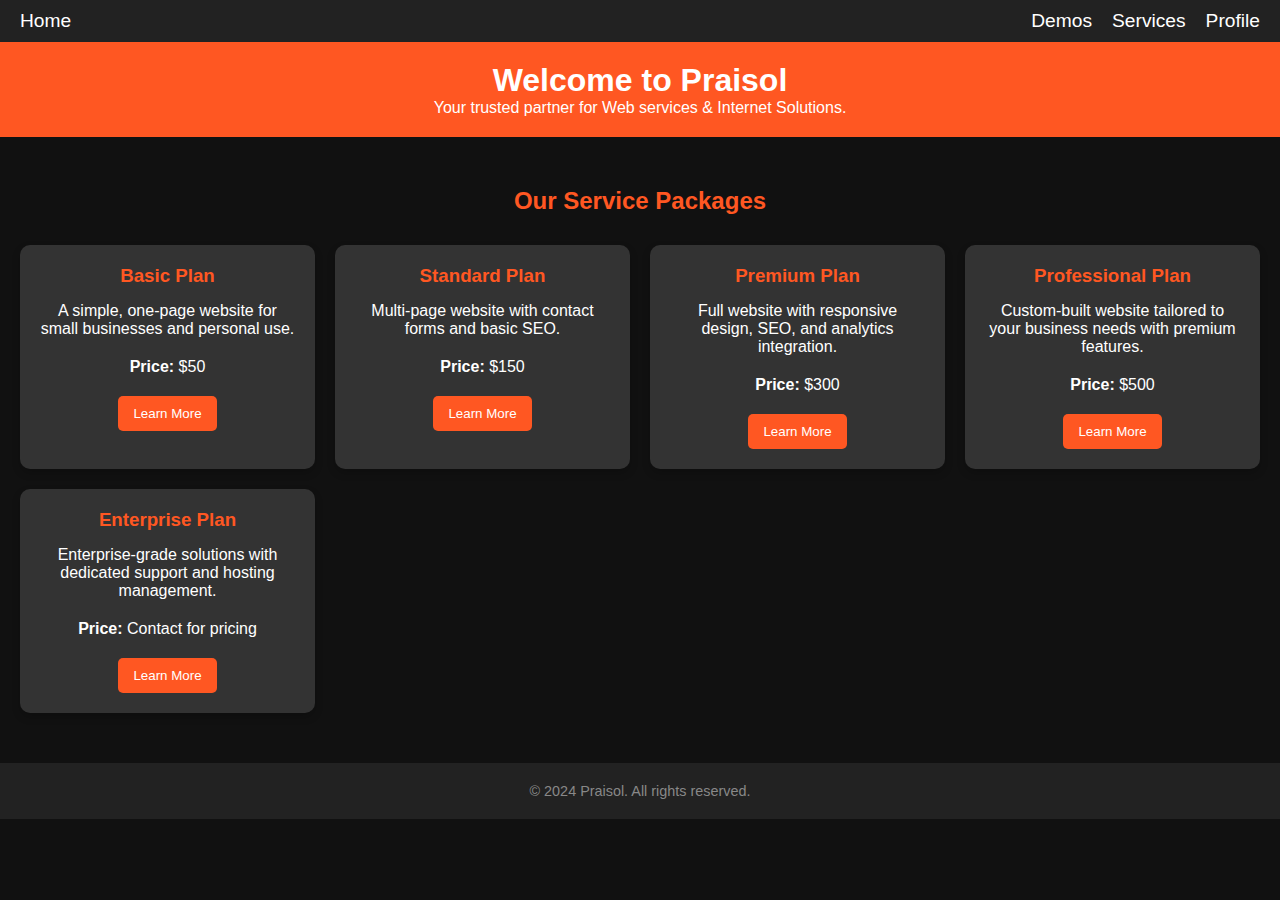
==== index.html @ 49decff8 "Update index.html" ====
<!DOCTYPE html>
<html lang="en">
<head>
    <title>Praisol Agency - Custom Web Development Services</title>
    <meta name="description" content="Praisol Agency offers professional web development services for small businesses. Get custom, responsive websites at affordable prices.">
    <meta name="description" content="Praisol Agency offers custom web development services for small businesses with packages including SEO, responsive design, and analytics integration.">
    <meta name="author" content="Praisol Agency">
    <meta name="msvalidate.01" content="613B2ACCCB56F6FA4C4CE433500E9EB5" />
    <meta charset="UTF-8">
    <meta name="viewport" content="width=device-width, initial-scale=1.0">
    <meta http-equiv="X-UA-Compatible" content="ie=edge">
    <meta name="google-site-verification" content="wK39eZARyYCd-YYlsCUYFobNko0Jjmi5jmxDN1LS5v4" />
    <title>Praisol - Web Services</title>
    <style>
        * {
            margin: 0;
            padding: 0;
            box-sizing: border-box;
        }

        body {
            font-family: Arial, sans-serif;
            background-color: #111;
            color: #fff;
        }

        /* Navigation bar styles */
        nav {
            display: flex;
            justify-content: space-between;
            align-items: center;
            background-color: #222;
            padding: 10px 20px;
        }

        nav .left, nav .right {
            display: flex;
            align-items: center;
        }

        nav .left a {
            color: #fff;
            text-decoration: none;
            font-size: 1.2rem;
            margin-right: 20px;
        }

        nav .right a {
            color: #fff;
            text-decoration: none;
            margin-left: 20px;
            font-size: 1.2rem;
        }

        nav a:hover {
            color: #ff5722;
        }

        header {
            background-color: #ff5722;
            padding: 20px;
            text-align: center;
        }

        header h1 {
            color: #fff;
        }

        section {
            padding: 50px 20px;
            text-align: center;
        }

        section h2 {
            color: #ff5722;
            margin-bottom: 20px;
        }

        .card-container {
            display: grid;
            grid-template-columns: repeat(auto-fit, minmax(250px, 1fr));
            gap: 20px;
            margin-top: 30px;
            justify-items: center;
        }

        .card {
            background-color: #333;
            color: #fff;
            border-radius: 10px;
            box-shadow: 0 4px 8px rgba(0, 0, 0, 0.2);
            width: 100%;
            max-width: 300px;
            padding: 20px;
            transition: transform 0.3s ease;
        }

        .card:hover {
            transform: scale(1.05);
        }

        .card h3 {
            color: #ff5722;
            margin-bottom: 15px;
        }

        .card p {
            font-size: 1rem;
            margin-bottom: 20px;
        }

        .card button {
            background-color: #ff5722;
            border: none;
            color: #fff;
            padding: 10px 15px;
            border-radius: 5px;
            cursor: pointer;
            transition: background-color 0.3s ease;
        }

        .card button:hover {
            background-color: #e64a19;
        }

        footer {
            background-color: #222;
            padding: 20px;
            text-align: center;
            color: #888;
            font-size: 0.9rem;
        }

        @media (max-width: 600px) {
            section {
                padding: 20px;
            }

            .card {
                padding: 15px;
            }

            .card h3 {
                font-size: 1.2rem;
            }

            nav .left a, nav .right a {
                font-size: 1rem;
            }
        }
    </style>
</head>
<body>

<!-- Navigation Bar -->
<nav>
    <div class="left">
        <a href="#">Home</a>
    </div>
    <div class="right">
        <a href="#">Demos</a>
        <a href="#">Services</a>
        <a href="#">Profile</a>
    </div>
</nav>

<header>
    <h1>Welcome to Praisol</h1>
    <p>Your trusted partner for Web services & Internet Solutions.</p>
</header>

<section>
    <h2>Our Service Packages</h2>
    <div class="card-container">
        <!-- Package 1 -->
        <div class="card">
            <h3>Basic Plan</h3>
            <p>A simple, one-page website for small businesses and personal use.</p>
            <p><strong>Price:</strong> $50</p>
            <button>Learn More</button>
        </div>
        <!-- Package 2 -->
        <div class="card">
            <h3>Standard Plan</h3>
            <p>Multi-page website with contact forms and basic SEO.</p>
            <p><strong>Price:</strong> $150</p>
            <button>Learn More</button>
        </div>
        <!-- Package 3 -->
        <div class="card">
            <h3>Premium Plan</h3>
            <p>Full website with responsive design, SEO, and analytics integration.</p>
            <p><strong>Price:</strong> $300</p>
            <button>Learn More</button>
        </div>
        <!-- Package 4 -->
        <div class="card">
            <h3>Professional Plan</h3>
            <p>Custom-built website tailored to your business needs with premium features.</p>
            <p><strong>Price:</strong> $500</p>
            <button>Learn More</button>
        </div>
        <!-- Package 5 -->
        <div class="card">
            <h3>Enterprise Plan</h3>
            <p>Enterprise-grade solutions with dedicated support and hosting management.</p>
            <p><strong>Price:</strong> Contact for pricing</p>
            <button>Learn More</button>
        </div>
    </div>
</section>

<footer>
    <p>&copy; 2024 Praisol. All rights reserved.</p>
</footer>

</body>
</html>
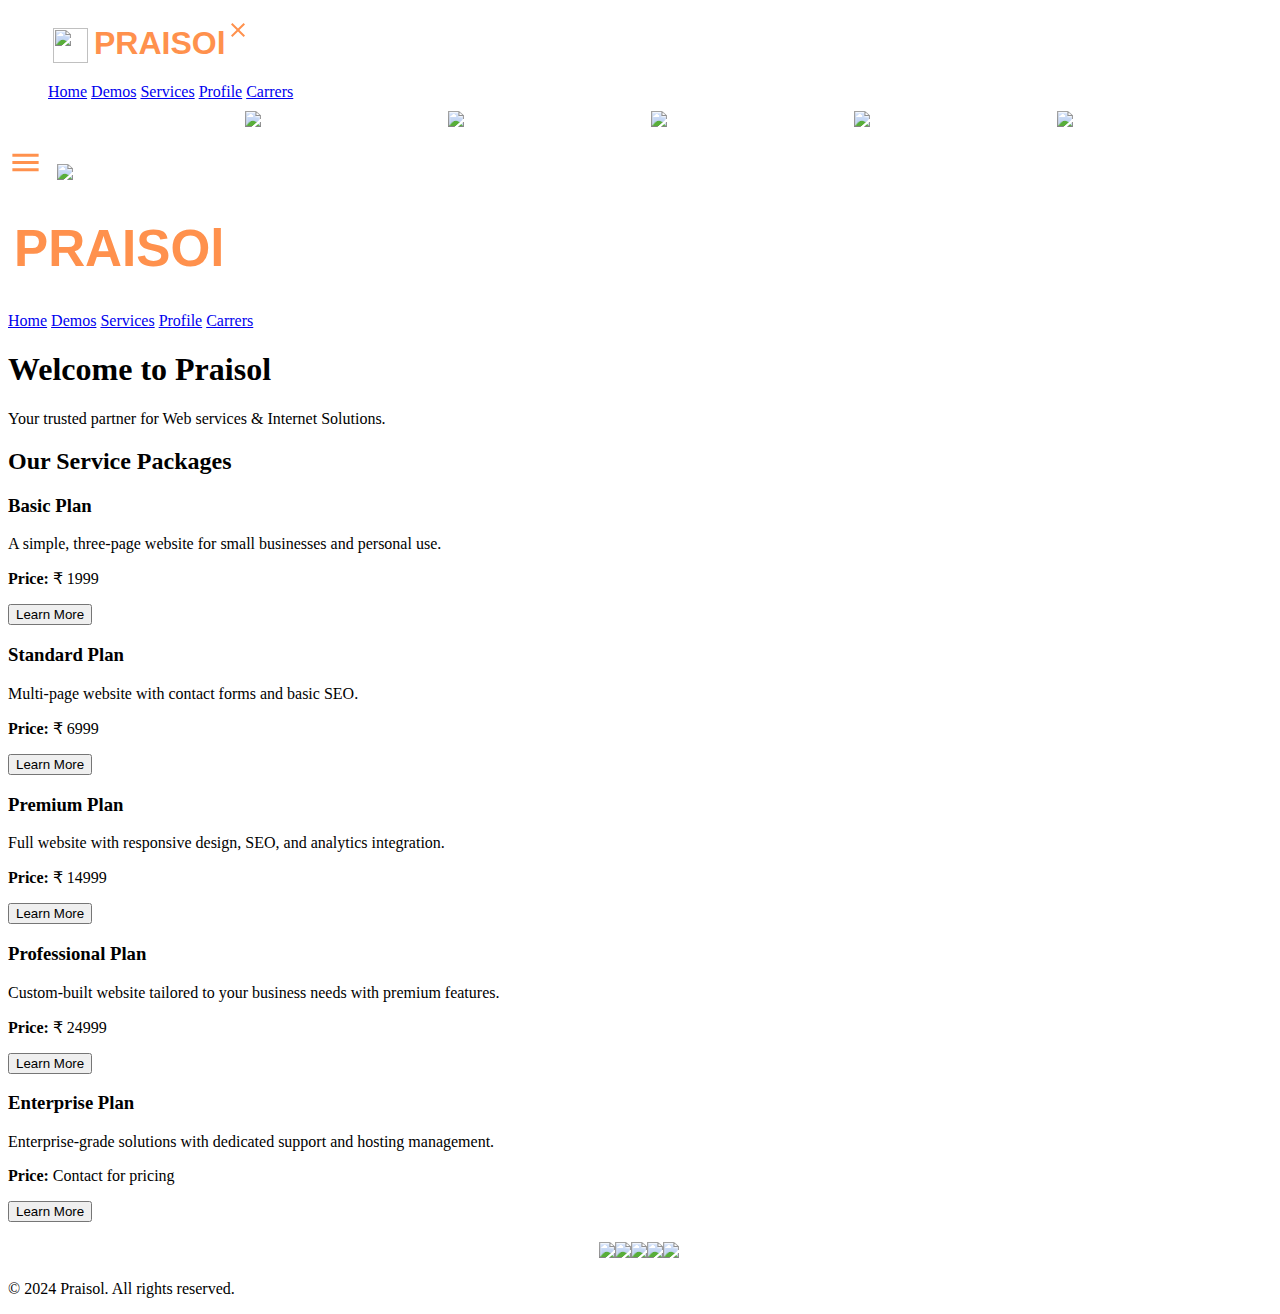
==== commit 02111335: "Update index.html" ====
--- a/index.html
+++ b/index.html
@@ -3,167 +3,53 @@
 <head>
     <title>Praisol Agency - Custom Web Development Services</title>
     <meta name="description" content="Praisol Agency offers professional web development services for small businesses. Get custom, responsive websites at affordable prices.">
-    <meta name="description" content="Praisol Agency offers custom web development services for small businesses with packages including SEO, responsive design, and analytics integration.">
     <meta name="author" content="Praisol Agency">
-    <meta name="msvalidate.01" content="613B2ACCCB56F6FA4C4CE433500E9EB5" />
     <meta charset="UTF-8">
     <meta name="viewport" content="width=device-width, initial-scale=1.0">
     <meta http-equiv="X-UA-Compatible" content="ie=edge">
-    <meta name="google-site-verification" content="wK39eZARyYCd-YYlsCUYFobNko0Jjmi5jmxDN1LS5v4" />
-    <title>Praisol - Web Services</title>
-    <style>
-        * {
-            margin: 0;
-            padding: 0;
-            box-sizing: border-box;
-        }
-
-        body {
-            font-family: Arial, sans-serif;
-            background-color: #111;
-            color: #fff;
-        }
-
-        /* Navigation bar styles */
-        nav {
-            display: flex;
-            justify-content: space-between;
-            align-items: center;
-            background-color: #222;
-            padding: 10px 20px;
-        }
-
-        nav .left, nav .right {
-            display: flex;
-            align-items: center;
-        }
-
-        nav .left a {
-            color: #fff;
-            text-decoration: none;
-            font-size: 1.2rem;
-            margin-right: 20px;
-        }
-
-        nav .right a {
-            color: #fff;
-            text-decoration: none;
-            margin-left: 20px;
-            font-size: 1.2rem;
-        }
-
-        nav a:hover {
-            color: #ff5722;
-        }
-
-        header {
-            background-color: #ff5722;
-            padding: 20px;
-            text-align: center;
-        }
-
-        header h1 {
-            color: #fff;
-        }
-
-        section {
-            padding: 50px 20px;
-            text-align: center;
-        }
-
-        section h2 {
-            color: #ff5722;
-            margin-bottom: 20px;
-        }
-
-        .card-container {
-            display: grid;
-            grid-template-columns: repeat(auto-fit, minmax(250px, 1fr));
-            gap: 20px;
-            margin-top: 30px;
-            justify-items: center;
-        }
-
-        .card {
-            background-color: #333;
-            color: #fff;
-            border-radius: 10px;
-            box-shadow: 0 4px 8px rgba(0, 0, 0, 0.2);
-            width: 100%;
-            max-width: 300px;
-            padding: 20px;
-            transition: transform 0.3s ease;
-        }
-
-        .card:hover {
-            transform: scale(1.05);
-        }
-
-        .card h3 {
-            color: #ff5722;
-            margin-bottom: 15px;
-        }
-
-        .card p {
-            font-size: 1rem;
-            margin-bottom: 20px;
-        }
-
-        .card button {
-            background-color: #ff5722;
-            border: none;
-            color: #fff;
-            padding: 10px 15px;
-            border-radius: 5px;
-            cursor: pointer;
-            transition: background-color 0.3s ease;
-        }
-
-        .card button:hover {
-            background-color: #e64a19;
-        }
-
-        footer {
-            background-color: #222;
-            padding: 20px;
-            text-align: center;
-            color: #888;
-            font-size: 0.9rem;
-        }
-
-        @media (max-width: 600px) {
-            section {
-                padding: 20px;
-            }
-
-            .card {
-                padding: 15px;
-            }
-
-            .card h3 {
-                font-size: 1.2rem;
-            }
-
-            nav .left a, nav .right a {
-                font-size: 1rem;
-            }
-        }
-    </style>
+    <link href="https://fonts.googleapis.com/css2?family=Pacifico&display=swap" rel="stylesheet">
+    <link rel="stylesheet" href="styles.css">
 </head>
 <body>
 
 <!-- Navigation Bar -->
 <nav>
-    <div class="left">
-        <a href="#">Home</a>
+    <ul class="sidebar">
+        <div class="logoandname"  style="display: flex; flex-direction:row ; width:auto ;margin-top:16px; margin-left:5px; " >
+
+        <img style="width:35px; height:35px; margin-top:12px"src="icons/Praisol_logo_selfmade-removebg-preview.png">
+        <h1 style="font-family: 'Segoe UI', Tahoma, Geneva, Verdana, sans-serif; font-style:'Tahoma'; margin-left:6px; margin-top: 9px; color:#ff914d; text-decoration:none"> PRAISOl</h1>
+        <a style="margin-top:2px;" onclick="closeSidebar()"><svg xmlns="http://www.w3.org/2000/svg" height="24px" viewBox="0 -960 960 960" width="24px" fill="#ff914d"><path d="m256-200-56-56 224-224-224-224 56-56 224 224 224-224 56 56-224 224 224 224-56 56-224-224-224 224Z"/></svg></a>
     </div>
-    <div class="right">
-        <a href="#">Demos</a>
-        <a href="#">Services</a>
-        <a href="#">Profile</a>
+        <a href="indexreal.html">Home</a>
+        <a href="demos.html">Demos</a>
+        <a href="services.html">Services</a>
+        <a href="profile.html">Profile</a>
+        <a href="carrers.html">Carrers</a>
+        </div>
+        <div class="container" style="margin: 10px; display:flex; justify-content:space-evenly">
+            <img href="#" width="16" height="16" src="https://img.icons8.com/office/16/whatsapp--v1.png" alt="whatsapp--v1"/>
+            <img href="#" width="16" height="16" src="https://img.icons8.com/doodle/48/apple-phone.png" alt="apple-phone"/>
+            <img href="#" width="16" height="16" src="https://img.icons8.com/officel/80/facebook-new.png" alt="facebook-new"/>
+            <img href="#" width="16" height="16" src="https://img.icons8.com/officel/80/instagram-new.png" alt="instagram-new"/>
+            <img href="#" width="18" height="18" src="https://img.icons8.com/color/48/linkedin.png" alt="linkedin"/>
+            
+        </div>
+    </ul>
+        <div class="left">
+            <a style="margin-top:5px" onclick="showSidebar()" ><svg xmlns="http://www.w3.org/2000/svg" height="35px" viewBox="0 -960 960 960" width="35px" fill=" #ff914d"><path d="M120-240v-80h720v80H120Zm0-200v-80h720v80H120Zm0-200v-80h720v80H120Z"/></svg></a>    
+            <img style="width:75px; height:auto;margin-left:10px;"src="icons/Praisol_logo_selfmade-removebg-preview.png">
+                <h1 style="font-family: 'Segoe UI', Tahoma, Geneva, Verdana, sans-serif; font-style:'Tahoma'; margin-left:6px;  color:#ff914d; text-decoration:none; font-size:3.2rem"> PRAISOl</h1>
     </div>
-</nav>
+    <div class="right" id="nav-links">
+        <a href="indexreal.html">Home</a>
+        <a href="demos.html">Demos</a>
+        <a href="services.html">Services</a>
+        <a href="profile.html">Profile</a>
+        <a href="carrers.html">Carrers</a>
 
+    </div>
+    </nav>
 <header>
     <h1>Welcome to Praisol</h1>
     <p>Your trusted partner for Web services & Internet Solutions.</p>
@@ -172,35 +58,31 @@
 <section>
     <h2>Our Service Packages</h2>
     <div class="card-container">
-        <!-- Package 1 -->
+        <!-- Package Cards -->
         <div class="card">
             <h3>Basic Plan</h3>
-            <p>A simple, one-page website for small businesses and personal use.</p>
-            <p><strong>Price:</strong> $50</p>
+            <p>A simple, three-page website for small businesses and personal use.</p>
+            <p><strong>Price:</strong> ₹ 1999</p>
             <button>Learn More</button>
         </div>
-        <!-- Package 2 -->
         <div class="card">
             <h3>Standard Plan</h3>
             <p>Multi-page website with contact forms and basic SEO.</p>
-            <p><strong>Price:</strong> $150</p>
+            <p><strong>Price:</strong> ₹ 6999</p>
             <button>Learn More</button>
         </div>
-        <!-- Package 3 -->
         <div class="card">
             <h3>Premium Plan</h3>
             <p>Full website with responsive design, SEO, and analytics integration.</p>
-            <p><strong>Price:</strong> $300</p>
+            <p><strong>Price:</strong> ₹ 14999</p>
             <button>Learn More</button>
         </div>
-        <!-- Package 4 -->
         <div class="card">
             <h3>Professional Plan</h3>
             <p>Custom-built website tailored to your business needs with premium features.</p>
-            <p><strong>Price:</strong> $500</p>
+            <p><strong>Price:</strong> ₹ 24999</p>
             <button>Learn More</button>
         </div>
-        <!-- Package 5 -->
         <div class="card">
             <h3>Enterprise Plan</h3>
             <p>Enterprise-grade solutions with dedicated support and hosting management.</p>
@@ -209,10 +91,42 @@
         </div>
     </div>
 </section>
+<div class="cont2" style="display:flex; justify-content:center; margin:20px;">
+    <img width="16" height="16" src="https://img.icons8.com/office/16/whatsapp--v1.png" alt="whatsapp--v1"/>
+    <img width="16" height="16" src="https://img.icons8.com/doodle/48/apple-phone.png" alt="apple-phone"/>
+    <img width="16" height="16" src="https://img.icons8.com/officel/80/facebook-new.png" alt="facebook-new"/>
+    <img width="16" height="16" src="https://img.icons8.com/officel/80/instagram-new.png" alt="instagram-new"/>
+    <img href="#" width="18" height="18" src="https://img.icons8.com/color/48/linkedin.png" alt="linkedin"/>
+
+</div>
 
 <footer>
     <p>&copy; 2024 Praisol. All rights reserved.</p>
 </footer>
 
+<script src="script.js"></script>
+<script>
+    function showSidebar(){
+        const sidebar = document.querySelector('.sidebar')
+        sidebar.style.display = 'flex'
+        const navbar = document.querySelector('.left')
+        navbar.style.display ='none'
+        const navbar2 = document.querySelector('.right')
+        navbar2.style.display ='none'
+    
+    }
+</script>
+<script>
+    function closeSidebar(){
+        const sidebar =  document.querySelector('.sidebar')
+        
+        sidebar.style.display = 'none'
+        const navbar = document.querySelector('.left')
+        navbar.style.display ='flex'
+        const navbar2 = document.querySelector('.right')
+        navbar2.style.display ='flex'
+    
+    }
+</script>
 </body>
 </html>
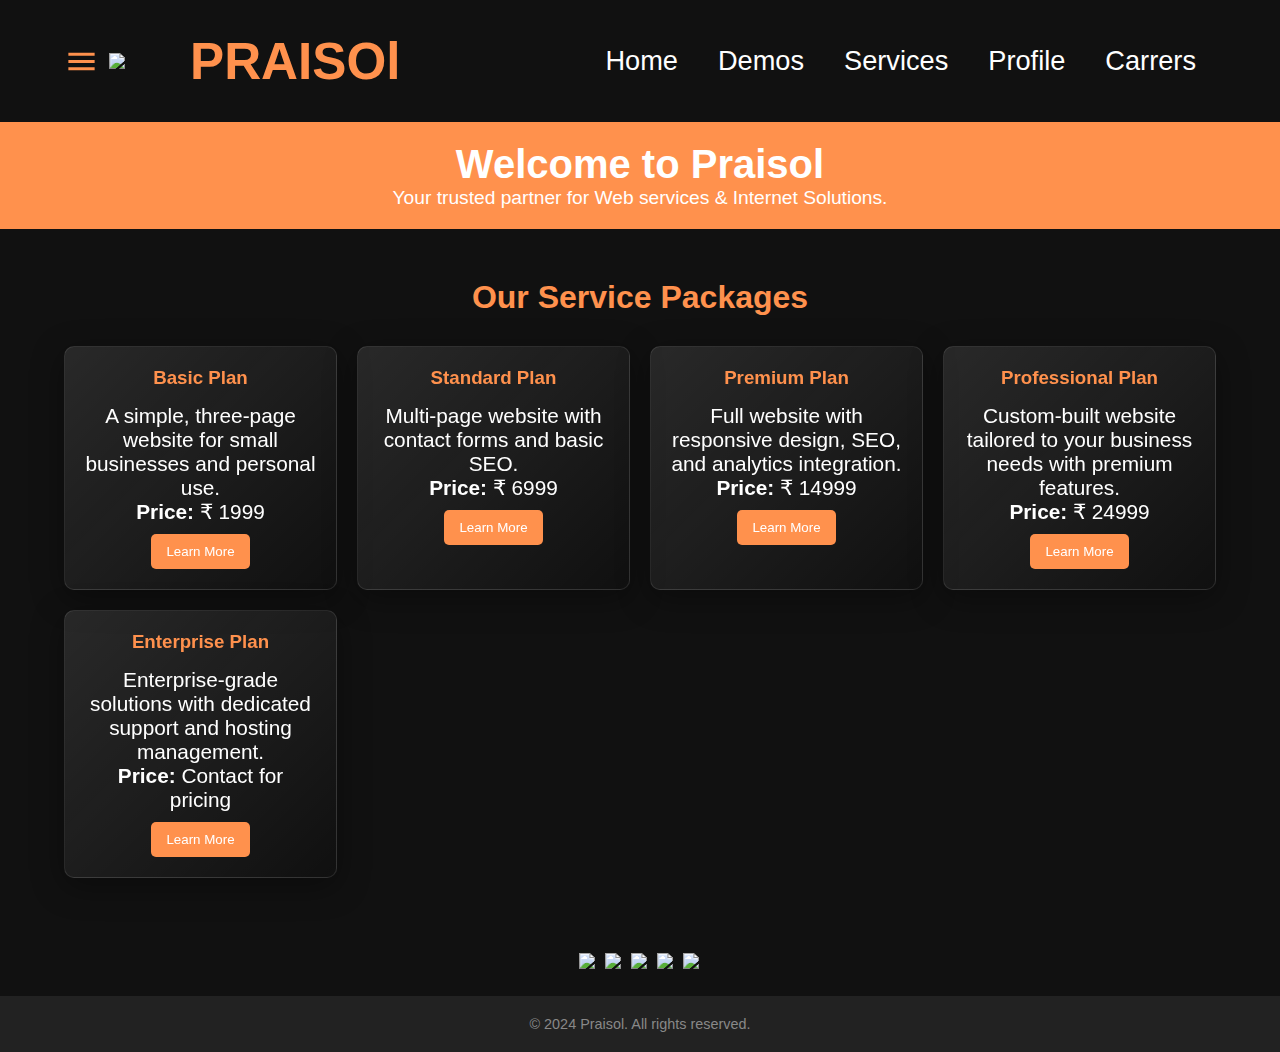
==== commit 8a7df323: "Update index.html" ====
--- a/index.html
+++ b/index.html
@@ -2,6 +2,18 @@
 <html lang="en">
 <head>
     <title>Praisol Agency - Custom Web Development Services</title>
+
+
+
+    <meta name="description" content="Praisol Agency offers custom web development services for small businesses with packages including SEO, responsive design, and analytics integration.">
+<meta name="msvalidate.01" content="613B2ACCCB56F6FA4C4CE433500E9EB5" />
+
+<meta name="google-site-verification" content="wK39eZARyYCd-YYlsCUYFobNko0Jjmi5jmxDN1LS5v4" />
+<title>Praisol - Web Services</title>
+
+
+
+    
     <meta name="description" content="Praisol Agency offers professional web development services for small businesses. Get custom, responsive websites at affordable prices.">
     <meta name="author" content="Praisol Agency">
     <meta charset="UTF-8">
--- a/styles.css
+++ b/styles.css
@@ -0,0 +1,275 @@
+* {
+    margin: 0;
+    padding: 0;
+    box-sizing: border-box;
+}
+
+body {
+    font-family: Arial, sans-serif;
+    background-color: #111;
+    color: #fff;
+}
+
+/* Navigation bar styles */
+nav {
+    display: flex;
+    justify-content: space-between;
+    align-items: center;
+    font-family: 'Segoe UI', 'Tahoma', Geneva, Verdana, sans-serif;
+    font-style: 'Tahoma';
+    font-size: larger;
+    padding: 25px 5%;
+
+}
+
+nav .left {
+    display: flex;
+    align-items: center;
+}
+
+nav .plogo {
+    height: 40px; /* Set a fixed height for the logo */
+}
+
+nav .right {
+    display: flex;
+    align-items: center;
+  
+    flex-wrap: wrap; /* Allow links to wrap */
+}
+
+nav .right a {
+    color: #fff;
+    text-decoration: none;
+    margin-left: 20px;
+    margin:20px ;
+    font-size: 1.7rem;
+    transition: color 0.3s;
+}
+
+nav a:hover {
+    color: #ff914d;
+    
+}
+
+header {
+    position: relative;
+    
+  background-color: #ff914d;
+    padding: 20px;
+    text-align: center;
+}
+
+header h1 {
+    color: #fff;
+    font-family: 'Segoe UI', 'Tahoma', Geneva, Verdana, sans-serif;
+    font-style: 'Tahoma';
+    font-size: 2.5rem;
+     /* Adjusted for better responsiveness */
+}
+
+header p {
+    font-family: 'Segoe UI', 'Tahoma', Geneva, Verdana, sans-serif;
+    font-style: 'Tahoma';
+    font-size: 1.2rem; /* Adjusted for better responsiveness */
+}
+
+section {
+    padding: 50px 5%;
+    text-align: center;
+}
+
+section h2 {
+    color: #ff914d;
+    margin-bottom: 20px;
+    font-size: 2rem; /* Adjusted for better responsiveness */
+}
+
+.card-container {
+    display: grid;
+    grid-template-columns: repeat(auto-fit, minmax(250px, 1fr));
+    gap: 20px;
+    margin-top: 30px;
+    font-family: 'Segoe UI', 'Tahoma', Geneva, Verdana, sans-serif;
+    font-style: 'Tahoma';
+    justify-items: center;
+    
+}
+
+.card {
+    background-color: #333;
+    color: #fff;
+    border-radius: 10px;
+    box-shadow: 0 4px 8px rgba(0, 0, 0, 0.2);
+    width: 100%;
+    background:linear-gradient(135deg,rgb(255, 255,255, 0.1),rgba(255,255,255,0));
+    backdrop-filter: blur(10px);
+    -webkit-backdrop-filter: blur(10px);
+    border:1px solid rgb(255, 255,255, 0.1);
+    box-shadow:0 8px 32px 0 rgba(0, 0, 0, 0.37) ;
+    max-width: 300px;
+    padding: 20px;
+    
+    transition: transform 0.3s ease;
+}
+
+.card:hover {
+    transform: scale(1.3);
+
+}
+
+.card h3 {
+    color: #ff914d;
+    margin-bottom: 15px;
+}
+
+.card p {
+    font-size: 1.3rem; /* Adjusted for better responsiveness */
+    font-family: 'Segoe UI', 'Tahoma', Geneva, Verdana, sans-serif;
+    font-style: 'Tahoma';
+    text-align: center;
+}
+
+.card button {
+    background-color: #ff914d;
+    border: none;
+    color: #fff;
+    margin-top: 10px;
+    padding: 10px 15px;
+    border-radius: 5px;
+    cursor: pointer;
+    transition: background-color 0.3s ease;
+}
+
+.card button:hover {
+    background-color: #ff914d;
+}
+
+footer {
+    background-color: #222;
+    padding: 20px;
+    text-align: center;
+    color: #888;
+    font-size: 0.9rem;
+}
+.sidebar{
+    position: fixed;
+    top:0;
+    left:0;
+    height:fit-content;
+    font-family: 'Franklin Gothic Medium', 'Arial Narrow', Arial, sans-serif;
+    font-style: 'Franklin Gothic Medium';
+    width: 250px;
+    z-index:999;
+    background:linear-gradient(135deg,rgb(255, 255,255, 0.1),rgba(255,255,255,0));
+    backdrop-filter: blur(7px);
+    -webkit-backdrop-filter: blur(7px);
+    border:1px solid rgb(255, 255,255, 0.1);
+    box-shadow:0 8px 32px 0 rgba(0, 0, 0, 0.37) ;
+    justify-content:safe;
+    
+    display: flex;
+    flex-direction: column;
+        display: none;
+       
+
+}
+.sidebar a{
+    text-decoration: none;
+    color: #fff;
+    font-family: 'Franklin Gothic Medium', 'Arial Narrow', Arial, sans-serif;
+    margin: 5px;
+    margin-top: 25px;
+    font-style: 'Franklin Gothic Medium';
+    padding: 10px 25px;
+}
+.sidebar a {
+    color: #fff;
+    justify-content: space-around;
+}
+
+.container .img :hover{
+    width:18px;
+    height: 18px;
+    cursor: pointer;
+}
+.sidebar a:hover{
+    color: #ff914d;
+    background-color: antiquewhite;
+    
+}
+.logoma a {
+    width: 150px;
+    height: 100px;
+}
+.cont2 img{
+    margin: 5px;
+}
+/* Responsive Styling */
+@media (max-width: 768px){
+    /* Hide right-side links and show the hamburger menu on smaller screens */
+    .right a{
+        display: none;
+    }
+ 
+   .sidebar{
+    display: flex;
+   }
+   
+.left .h1{
+    font-size: 2rem; 
+    
+    
+    }
+
+    nav{
+        width: auto;
+    }
+    /* Show the right section in a column when active */
+    .right.active {
+        display: flex;
+        position: absolute;
+        top: 60px;
+        right: 0;
+        background-color: #222;
+        flex-direction: column;
+        width: 100%;
+        text-align: center;
+    }
+
+    .right.active a {
+        margin: 10px 0;
+        padding: 10px 0;
+        font-size: 1.2rem;
+    }
+    header{
+        z-index: -1;
+        width: 100%;
+        overflow: hidden;
+    }
+
+    header h1 {
+        font-size: 1rem; /* Adjust header size for smaller screens */
+    }
+
+    header p {
+        font-size: 0.6rem; /* Adjust paragraph size for smaller screens */
+    }
+
+    section h2 {
+        font-size: 1rem; /* Adjust section title size for smaller screens */
+    }
+
+    .card {
+        z-index: -1;
+          padding: 1px; /* Adjust padding for smaller cards */
+          font-size: 0.8rem;
+    }
+    .card-container {
+        grid-template-columns: repeat(auto-fit, minmax(180px, 1fr)); /* Adjust cards to fit smaller screens */
+    }
+
+    .card {
+        padding: 15px; /* Adjust padding for smaller cards */
+    }
+}
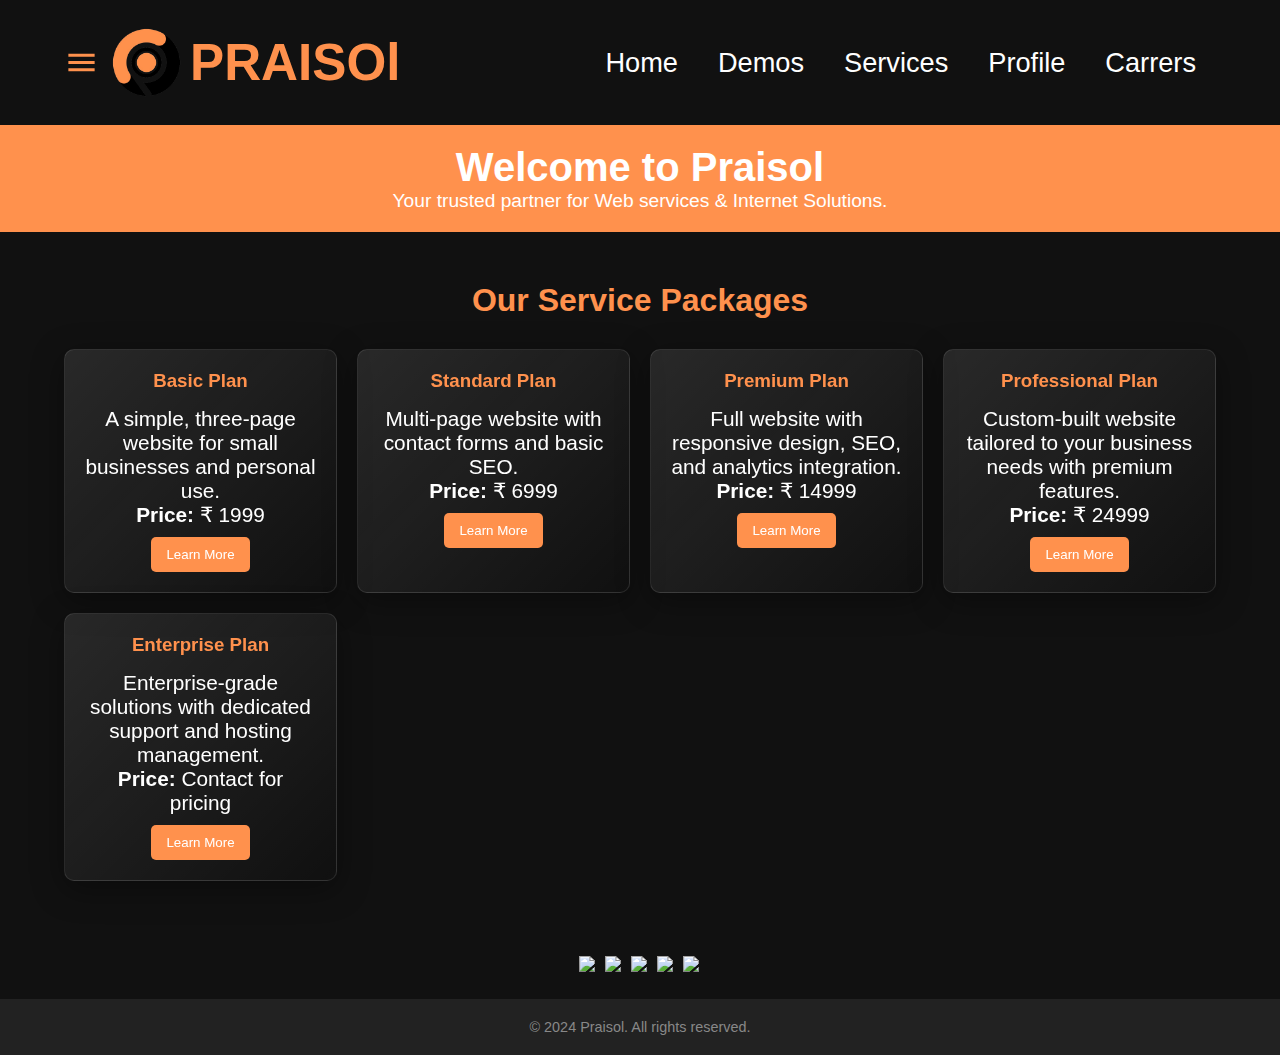
==== commit 4d48bfbf: "Update index.html" ====
--- a/index.html
+++ b/index.html
@@ -29,11 +29,11 @@
     <ul class="sidebar">
         <div class="logoandname"  style="display: flex; flex-direction:row ; width:auto ;margin-top:16px; margin-left:5px; " >
 
-        <img style="width:35px; height:35px; margin-top:12px"src="icons/Praisol_logo_selfmade-removebg-preview.png">
+        <img style="width:35px; height:35px; margin-top:12px"src="Praisol_logo_selfmade-removebg-preview.png">
         <h1 style="font-family: 'Segoe UI', Tahoma, Geneva, Verdana, sans-serif; font-style:'Tahoma'; margin-left:6px; margin-top: 9px; color:#ff914d; text-decoration:none"> PRAISOl</h1>
         <a style="margin-top:2px;" onclick="closeSidebar()"><svg xmlns="http://www.w3.org/2000/svg" height="24px" viewBox="0 -960 960 960" width="24px" fill="#ff914d"><path d="m256-200-56-56 224-224-224-224 56-56 224 224 224-224 56 56-224 224 224 224-56 56-224-224-224 224Z"/></svg></a>
     </div>
-        <a href="indexreal.html">Home</a>
+        <a href="index.html">Home</a>
         <a href="demos.html">Demos</a>
         <a href="services.html">Services</a>
         <a href="profile.html">Profile</a>
@@ -50,11 +50,11 @@
     </ul>
         <div class="left">
             <a style="margin-top:5px" onclick="showSidebar()" ><svg xmlns="http://www.w3.org/2000/svg" height="35px" viewBox="0 -960 960 960" width="35px" fill=" #ff914d"><path d="M120-240v-80h720v80H120Zm0-200v-80h720v80H120Zm0-200v-80h720v80H120Z"/></svg></a>    
-            <img style="width:75px; height:auto;margin-left:10px;"src="icons/Praisol_logo_selfmade-removebg-preview.png">
+            <img style="width:75px; height:auto;margin-left:10px;"src="Praisol_logo_selfmade-removebg-preview.png">
                 <h1 style="font-family: 'Segoe UI', Tahoma, Geneva, Verdana, sans-serif; font-style:'Tahoma'; margin-left:6px;  color:#ff914d; text-decoration:none; font-size:3.2rem"> PRAISOl</h1>
     </div>
     <div class="right" id="nav-links">
-        <a href="indexreal.html">Home</a>
+        <a href="index.html">Home</a>
         <a href="demos.html">Demos</a>
         <a href="services.html">Services</a>
         <a href="profile.html">Profile</a>
--- a/styles.css
+++ b/styles.css
@@ -262,7 +262,7 @@
 
     .card {
         z-index: -1;
-          padding: 1px; /* Adjust padding for smaller cards */
+          padding: 1px 5px; /* Adjust padding for smaller cards */
           font-size: 0.8rem;
     }
     .card-container {
@@ -272,4 +272,11 @@
     .card {
         padding: 15px; /* Adjust padding for smaller cards */
     }
-}
+    
+    .card:hover {
+    transform: scale(1.3);
+
+}
+
+    
+}
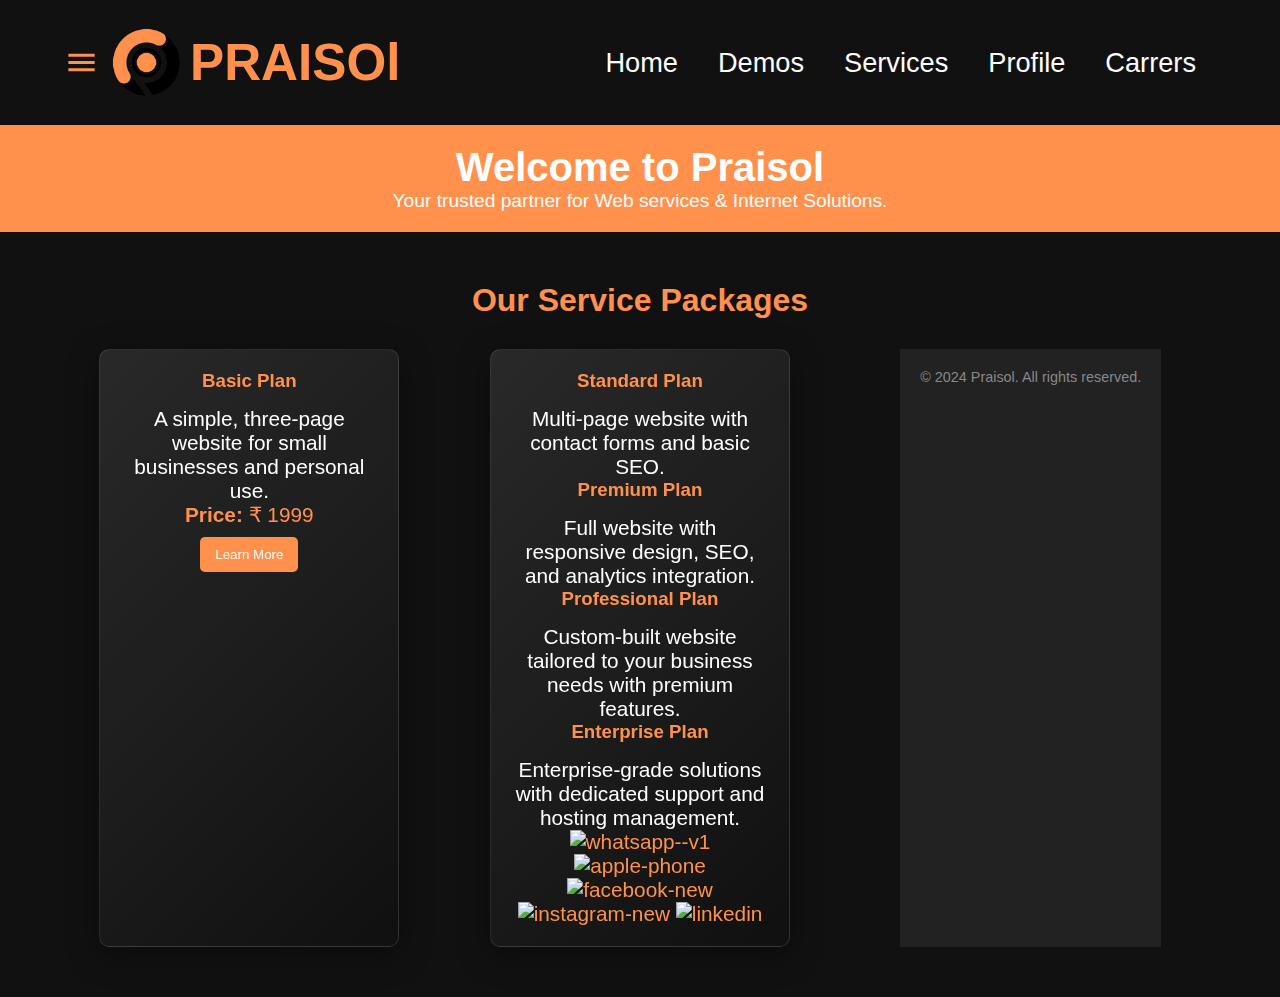
==== commit dbb1e63b: "Update index.html" ====
--- a/index.html
+++ b/index.html
@@ -74,31 +74,31 @@
         <div class="card">
             <h3>Basic Plan</h3>
             <p>A simple, three-page website for small businesses and personal use.</p>
-            <p><strong>Price:</strong> ₹ 1999</p>
+            <p style="color:#ff914d; "><strong>Price:</strong> ₹ 1999</p>
             <button>Learn More</button>
         </div>
         <div class="card">
             <h3>Standard Plan</h3>
             <p>Multi-page website with contact forms and basic SEO.</p>
-            <p><strong>Price:</strong> ₹ 6999</p>
+            <p style="color:#ff914d;><strong>Price:</strong> ₹ 6999</p>
             <button>Learn More</button>
         </div>
         <div class="card">
             <h3>Premium Plan</h3>
             <p>Full website with responsive design, SEO, and analytics integration.</p>
-            <p><strong>Price:</strong> ₹ 14999</p>
+            <p style="color:#ff914d;><strong>Price:</strong> ₹ 14999</p>
             <button>Learn More</button>
         </div>
         <div class="card">
             <h3>Professional Plan</h3>
             <p>Custom-built website tailored to your business needs with premium features.</p>
-            <p><strong>Price:</strong> ₹ 24999</p>
+            <p style="color:#ff914d;><strong>Price:</strong> ₹ 24999</p>
             <button>Learn More</button>
         </div>
         <div class="card">
             <h3>Enterprise Plan</h3>
             <p>Enterprise-grade solutions with dedicated support and hosting management.</p>
-            <p><strong>Price:</strong> Contact for pricing</p>
+            <p style="color:#ff914d;><strong>Price:</strong> Contact for pricing</p>
             <button>Learn More</button>
         </div>
     </div>
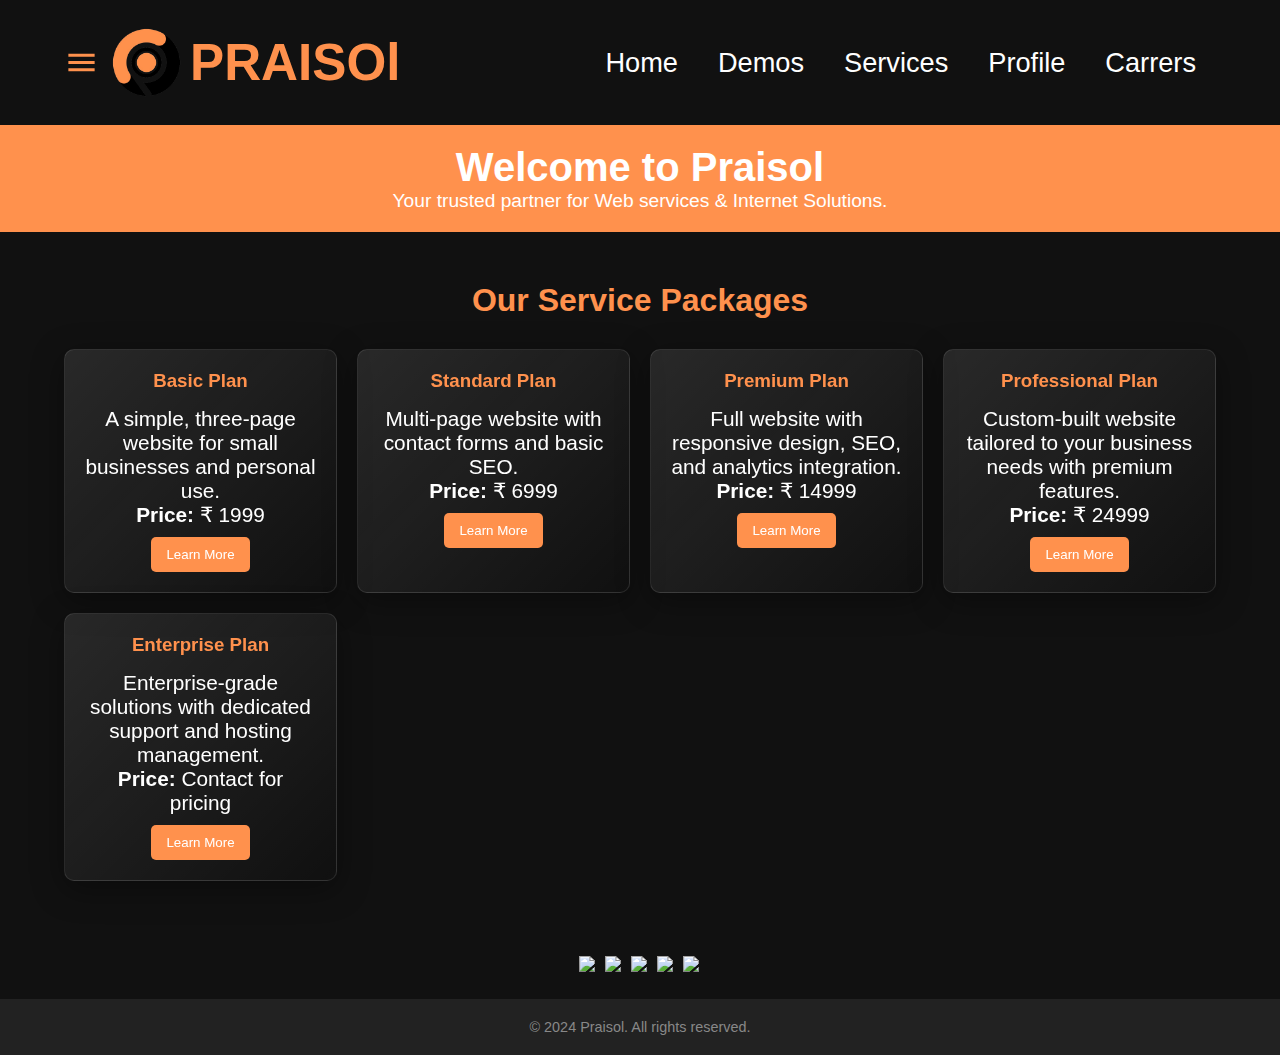
==== commit 8649d475: "Update index.html" ====
--- a/index.html
+++ b/index.html
@@ -4,6 +4,7 @@
     <title>Praisol Agency - Custom Web Development Services</title>
 
 
+    
 
     <meta name="description" content="Praisol Agency offers custom web development services for small businesses with packages including SEO, responsive design, and analytics integration.">
 <meta name="msvalidate.01" content="613B2ACCCB56F6FA4C4CE433500E9EB5" />
@@ -74,31 +75,31 @@
         <div class="card">
             <h3>Basic Plan</h3>
             <p>A simple, three-page website for small businesses and personal use.</p>
-            <p style="color:#ff914d; "><strong>Price:</strong> ₹ 1999</p>
+            <p ><strong>Price:</strong> ₹ 1999</p>
             <button>Learn More</button>
         </div>
         <div class="card">
             <h3>Standard Plan</h3>
             <p>Multi-page website with contact forms and basic SEO.</p>
-            <p style="color:#ff914d;><strong>Price:</strong> ₹ 6999</p>
+            <p ><strong>Price:</strong> ₹ 6999</p>
             <button>Learn More</button>
         </div>
         <div class="card">
             <h3>Premium Plan</h3>
             <p>Full website with responsive design, SEO, and analytics integration.</p>
-            <p style="color:#ff914d;><strong>Price:</strong> ₹ 14999</p>
+            <p ><strong>Price:</strong> ₹ 14999</p>
             <button>Learn More</button>
         </div>
         <div class="card">
             <h3>Professional Plan</h3>
             <p>Custom-built website tailored to your business needs with premium features.</p>
-            <p style="color:#ff914d;><strong>Price:</strong> ₹ 24999</p>
+            <p ><strong>Price:</strong> ₹ 24999</p>
             <button>Learn More</button>
         </div>
         <div class="card">
             <h3>Enterprise Plan</h3>
             <p>Enterprise-grade solutions with dedicated support and hosting management.</p>
-            <p style="color:#ff914d;><strong>Price:</strong> Contact for pricing</p>
+            <p ><strong>Price:</strong> Contact for pricing</p>
             <button>Learn More</button>
         </div>
     </div>
